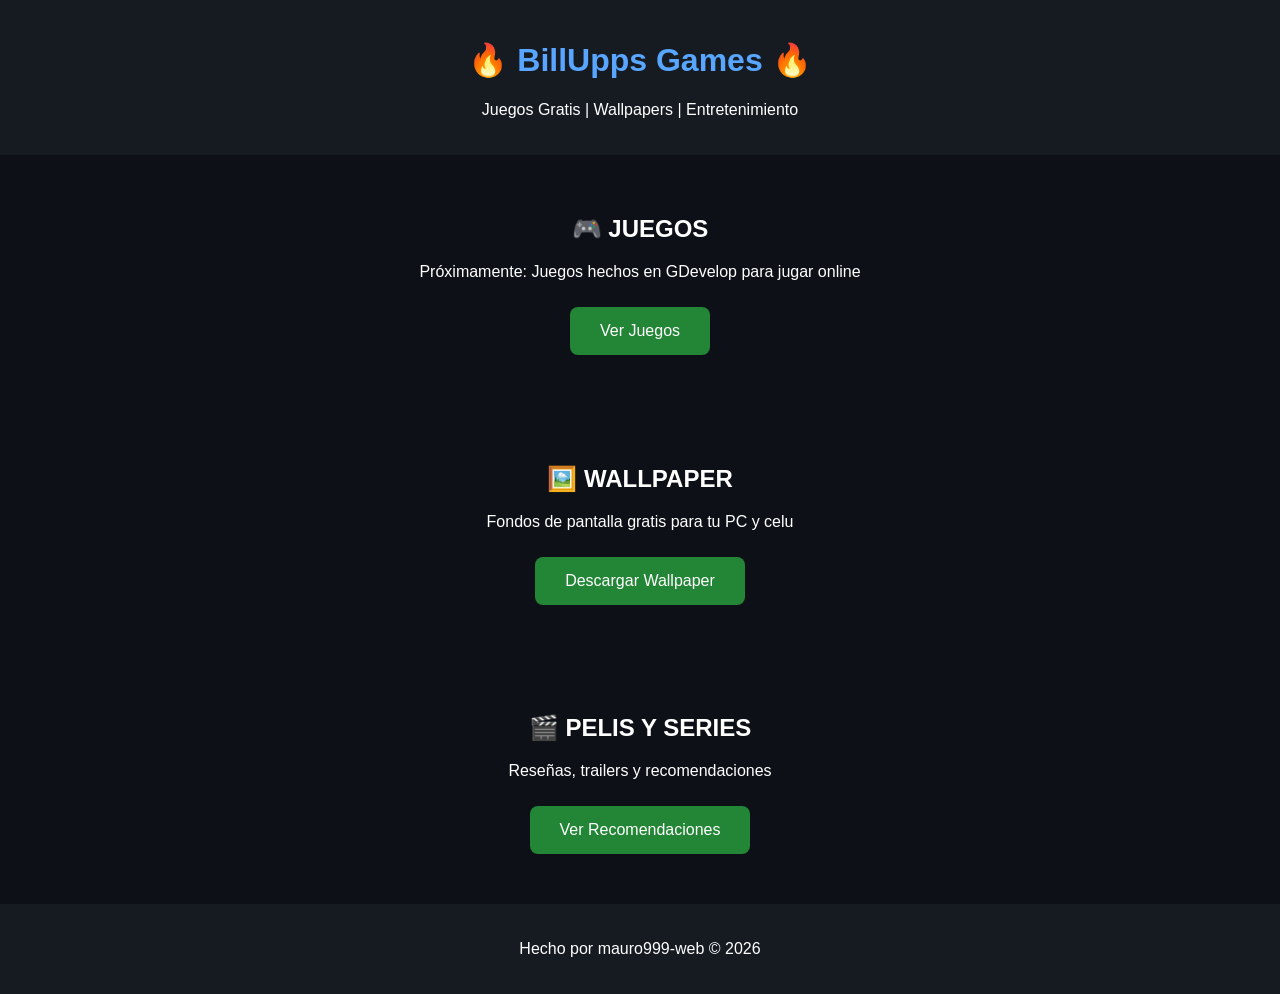
==== index.html @ 5b491477 "Update index.html" ====
<!DOCTYPE html>
<html lang="es">
<head>
    <meta charset="UTF-8">
    <title>BillUpps Games - Juegos y Entretenimiento</title>
    <style>
        body { background: #0d1117; color: white; font-family: Arial; margin: 0; text-align: center; }
        header { background: #161b22; padding: 20px; }
        h1 { color: #58a6ff; }
        .seccion { padding: 40px 20px; }
        .boton { background: #238636; color: white; padding: 15px 30px; text-decoration: none; border-radius: 8px; display: inline-block; margin: 10px; }
        .boton:hover { background: #2ea043; }
    </style>
</head>
<body>
    <header>
        <h1>🔥 BillUpps Games 🔥</h1>
        <p>Juegos Gratis | Wallpapers | Entretenimiento</p>
    </header>

    <div class="seccion">
        <h2>🎮 JUEGOS</h2>
        <p>Próximamente: Juegos hechos en GDevelop para jugar online</p>
        <a href="#" class="boton">Ver Juegos</a>
    </div>

    <div class="seccion">
        <h2>🖼️ WALLPAPER</h2>
        <p>Fondos de pantalla gratis para tu PC y celu</p>
        <a href="#" class="boton">Descargar Wallpaper</a>
    </div>

    <div class="seccion">
        <h2>🎬 PELIS Y SERIES</h2>
        <p>Reseñas, trailers y recomendaciones</p>
        <a href="#" class="boton">Ver Recomendaciones</a>
    </div>

    <footer style="padding:20px; background:#161b22;">
        <p>Hecho por mauro999-web © 2026</p>
    </footer>
</body>
</html>
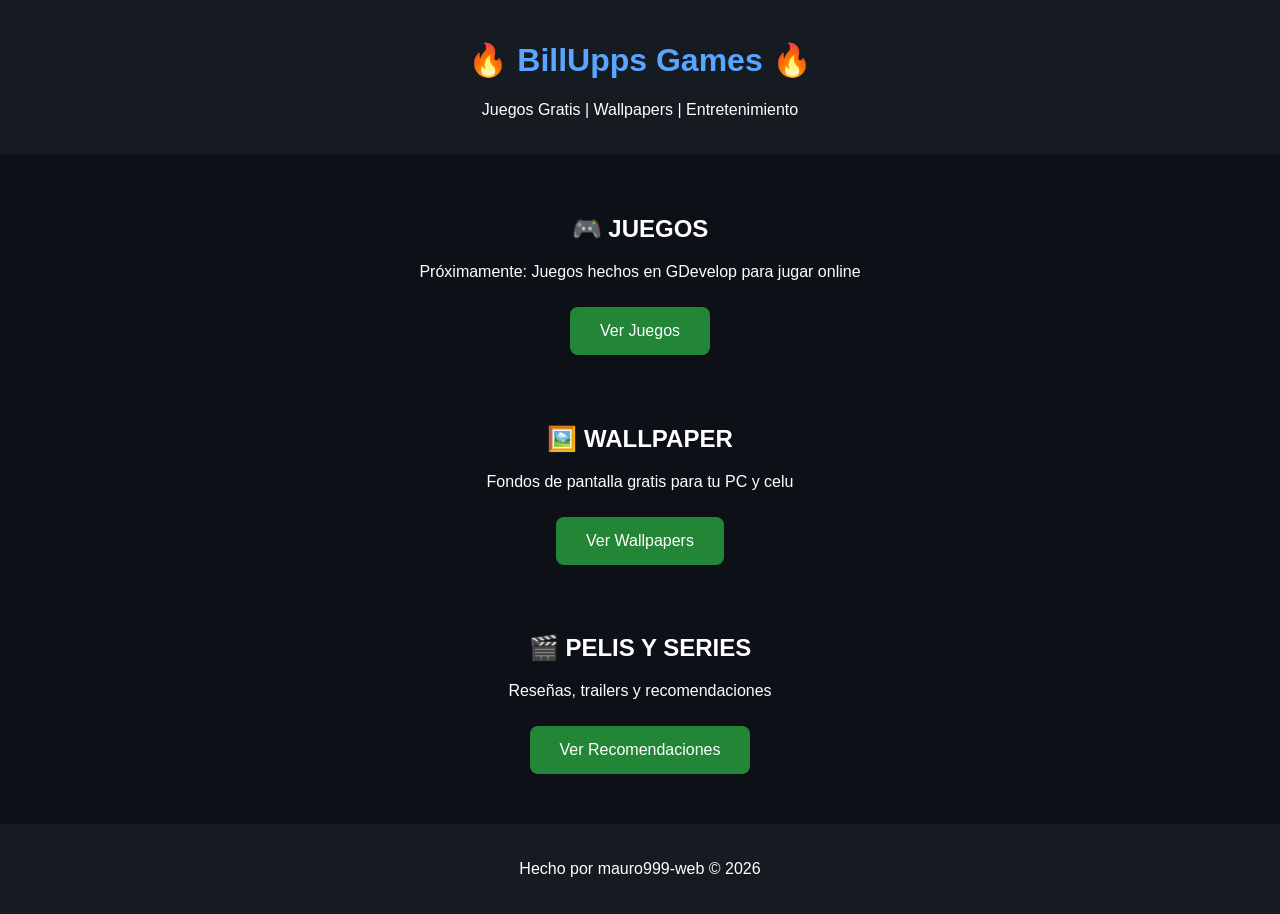
==== commit d8002b40: "Update index.html" ====
--- a/index.html
+++ b/index.html
@@ -24,11 +24,9 @@
         <a href="#" class="boton">Ver Juegos</a>
     </div>
 
-    <div class="seccion">
-        <h2>🖼️ WALLPAPER</h2>
-        <p>Fondos de pantalla gratis para tu PC y celu</p>
-        <a href="#" class="boton">Descargar Wallpaper</a>
-    </div>
+    <h2>🖼️ WALLPAPER</h2>
+<p>Fondos de pantalla gratis para tu PC y celu</p>
+<a href="wallpaper.html" class="boton">Ver Wallpapers</a>
 
     <div class="seccion">
         <h2>🎬 PELIS Y SERIES</h2>
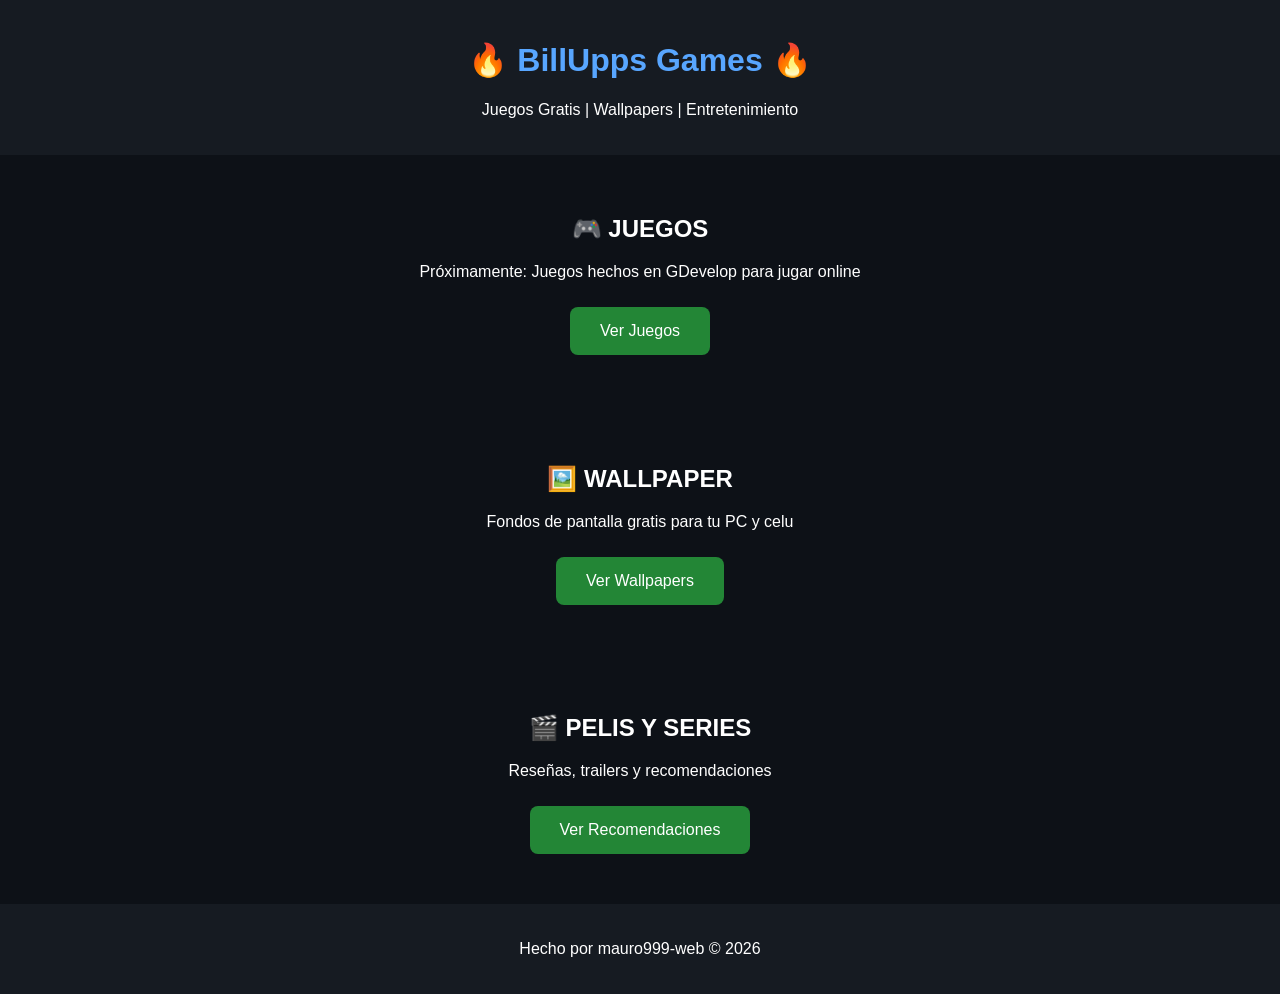
==== commit eac9000d: "Update index.html" ====
--- a/index.html
+++ b/index.html
@@ -24,9 +24,11 @@
         <a href="#" class="boton">Ver Juegos</a>
     </div>
 
+  <div class="seccion">
     <h2>🖼️ WALLPAPER</h2>
-<p>Fondos de pantalla gratis para tu PC y celu</p>
-<a href="wallpaper.html" class="boton">Ver Wallpapers</a>
+    <p>Fondos de pantalla gratis para tu PC y celu</p>
+    <a href="wallpaper.html" class="boton">Ver Wallpapers</a>
+</div>
 
     <div class="seccion">
         <h2>🎬 PELIS Y SERIES</h2>
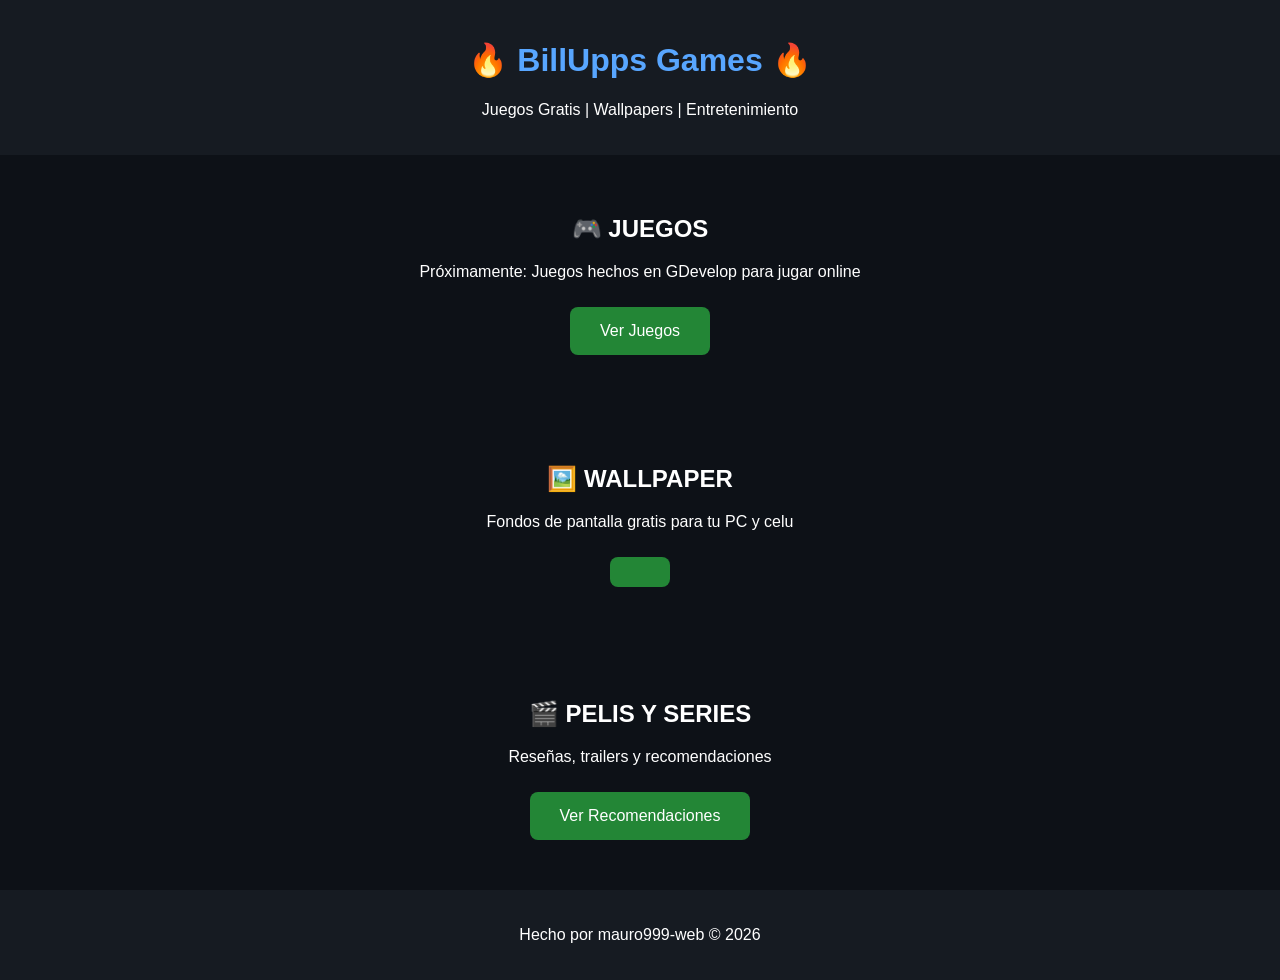
==== commit b5206f4d: "Dejar el botón #wallpaper vacío (remove inner content)" ====
--- a/index.html
+++ b/index.html
@@ -27,7 +27,7 @@
   <div class="seccion">
     <h2>🖼️ WALLPAPER</h2>
     <p>Fondos de pantalla gratis para tu PC y celu</p>
-    <a href="wallpaper.html" class="boton">Ver Wallpapers</a>
+    <a href="wallpaper.html" class="boton" id="wallpaper"></a>
 </div>
 
     <div class="seccion">
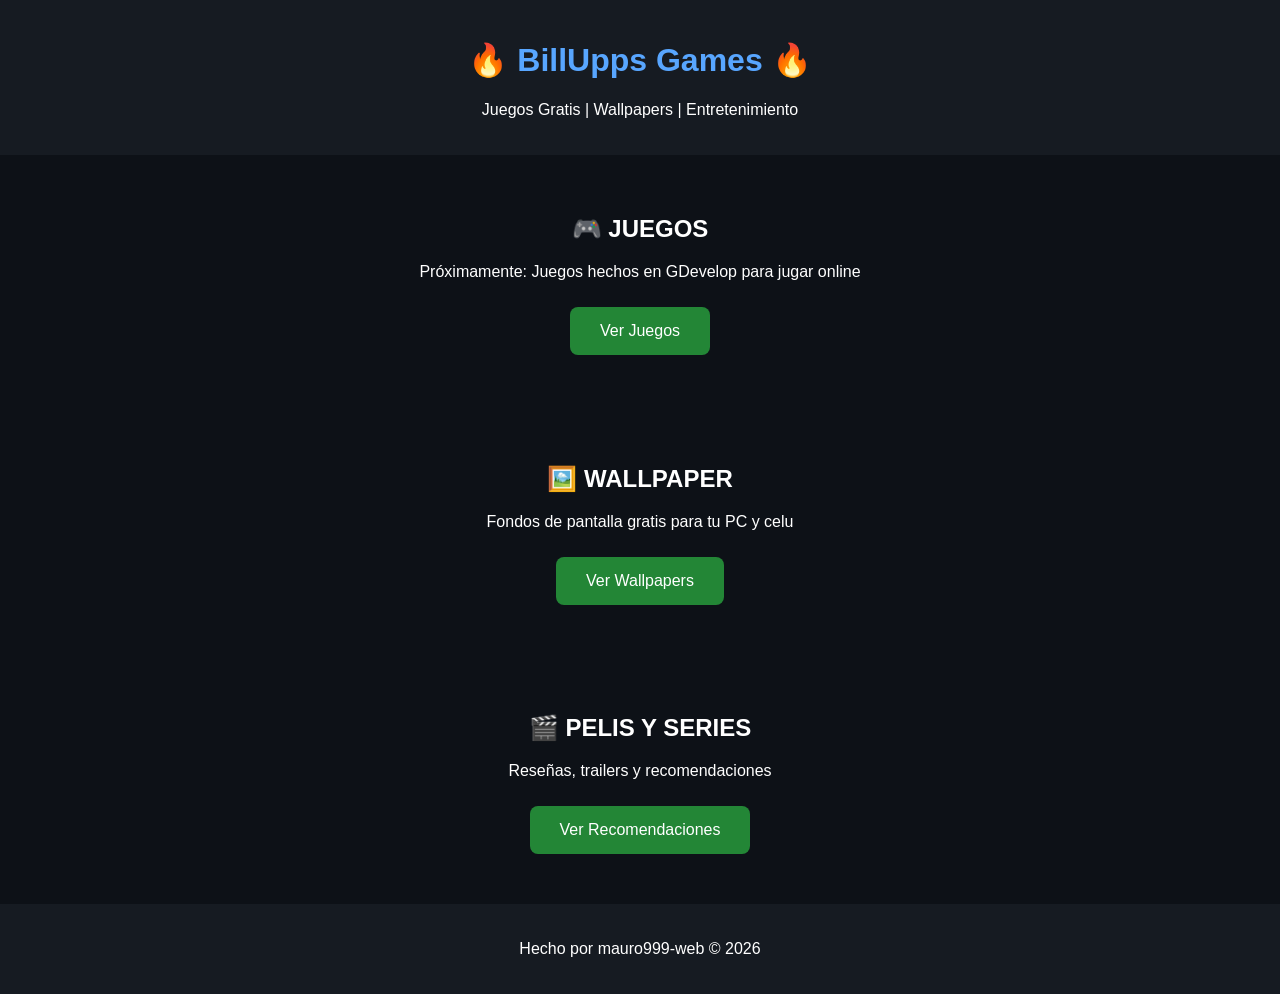
==== commit ff5139ce: "Corrige texto del botón 'WALLPAPER' en index.html" ====
--- a/index.html
+++ b/index.html
@@ -27,7 +27,7 @@
   <div class="seccion">
     <h2>🖼️ WALLPAPER</h2>
     <p>Fondos de pantalla gratis para tu PC y celu</p>
-    <a href="wallpaper.html" class="boton" id="wallpaper"></a>
+    <a href="wallpaper.html" class="boton" id="wallpaper">Ver Wallpapers</a>
 </div>
 
     <div class="seccion">
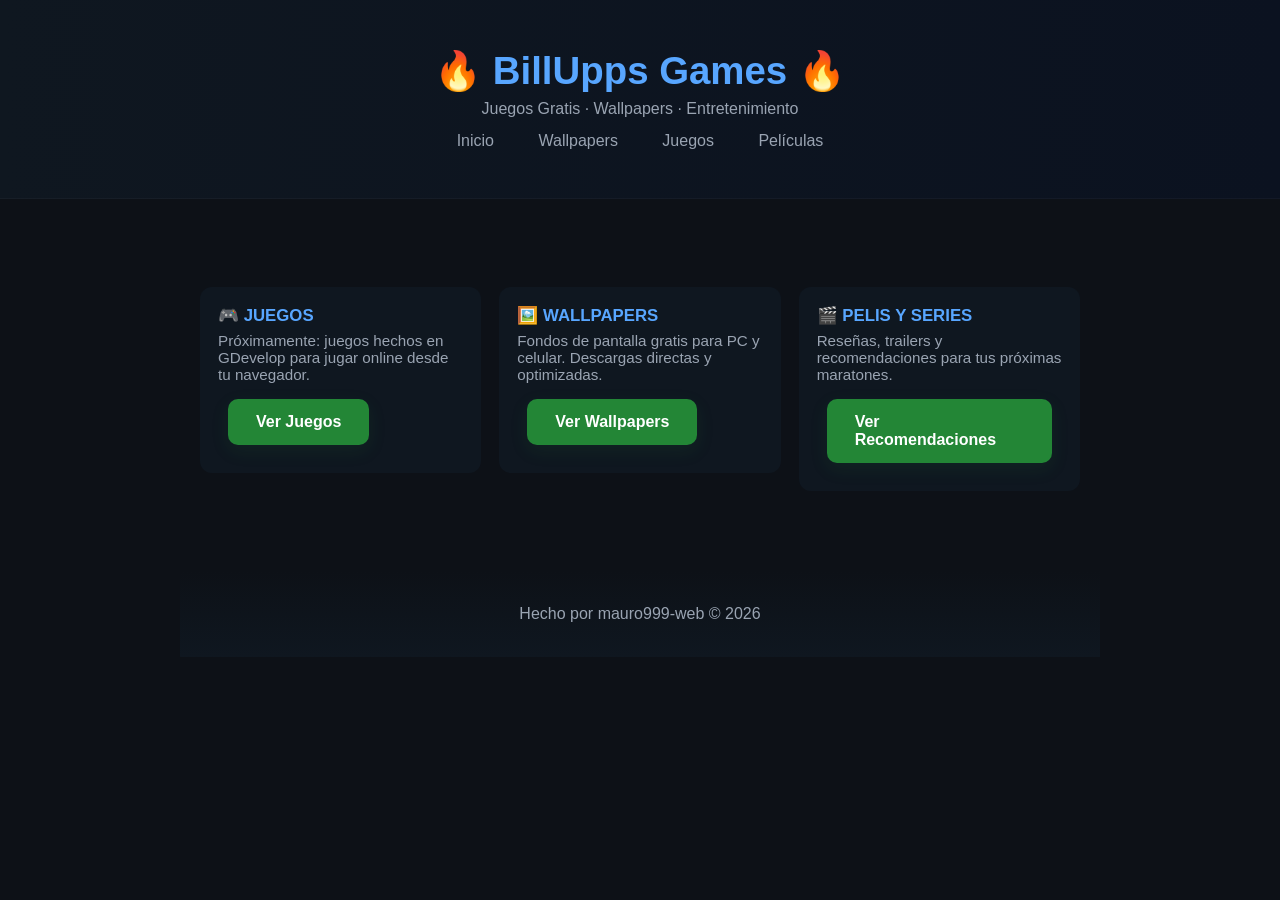
==== commit 6beff6cf: "Mejora visual: actualizar estilos, añadir navegación y tarjetas en index" ====
--- a/index.html
+++ b/index.html
@@ -3,41 +3,85 @@
 <head>
     <meta charset="UTF-8">
     <title>BillUpps Games - Juegos y Entretenimiento</title>
+    <meta name="viewport" content="width=device-width,initial-scale=1">
     <style>
-        body { background: #0d1117; color: white; font-family: Arial; margin: 0; text-align: center; }
-        header { background: #161b22; padding: 20px; }
-        h1 { color: #58a6ff; }
+        :root{
+            --bg:#0d1117;
+            --card:#0f1720;
+            --muted:#9aa4b2;
+            --accent:#58a6ff;
+            --accent-2:#238636;
+            --btn:#238636;
+        }
+        *{box-sizing:border-box}
+        body { background: var(--bg); color: #e6eef3; font-family: Inter, Arial, Helvetica, sans-serif; margin: 0; text-align: center; }
+        header { background: linear-gradient(90deg,#0f1720 0%, #0b1220 100%); padding: 28px 16px; border-bottom: 1px solid rgba(255,255,255,0.03); }
+        .container{max-width:960px;margin:0 auto;padding:20px}
+        h1 { color: var(--accent); margin: 0 0 6px 0; font-size: clamp(1.6rem, 3.2vw, 2.4rem);} 
+        p.lead{color:var(--muted);margin:4px 0 0}
+        nav{margin-top:14px}
+        nav a{color:var(--muted);text-decoration:none;margin:0 10px;padding:6px 10px;border-radius:8px}
+        nav a:hover{color:var(--accent)}
+
         .seccion { padding: 40px 20px; }
-        .boton { background: #238636; color: white; padding: 15px 30px; text-decoration: none; border-radius: 8px; display: inline-block; margin: 10px; }
-        .boton:hover { background: #2ea043; }
+        .boton { background: var(--btn); color: white; padding: 14px 28px; text-decoration: none; border-radius: 10px; display: inline-block; margin: 10px; font-weight:600; box-shadow: 0 6px 18px rgba(35,134,54,0.12); transition: transform .12s ease, box-shadow .12s ease; }
+        .boton:hover { transform: translateY(-3px); box-shadow: 0 10px 28px rgba(35,134,54,0.16); }
+
+        /* Grid preview on index */
+        .hero-grid{display:grid;grid-template-columns:repeat(auto-fit,minmax(220px,1fr));gap:18px;align-items:start;margin-top:28px}
+        .card{background:var(--card);padding:18px;border-radius:12px;text-align:left}
+        .card h3{margin:0;color:var(--accent);font-size:1.05rem}
+        .card p{margin:6px 0;color:var(--muted);font-size:0.95rem}
+
+        footer{padding:18px;background:linear-gradient(0deg,#0f1720,transparent);margin-top:40px;color:var(--muted)}
+
+        /* Responsive small tweak */
+        @media (max-width:520px){
+            .boton{padding:12px 18px}
+            header{padding:20px}
+        }
     </style>
 </head>
 <body>
     <header>
-        <h1>🔥 BillUpps Games 🔥</h1>
-        <p>Juegos Gratis | Wallpapers | Entretenimiento</p>
+        <div class="container">
+            <h1>🔥 BillUpps Games 🔥</h1>
+            <p class="lead">Juegos Gratis · Wallpapers · Entretenimiento</p>
+            <nav>
+                <a href="#">Inicio</a>
+                <a href="wallpaper.html">Wallpapers</a>
+                <a href="#">Juegos</a>
+                <a href="#">Películas</a>
+            </nav>
+        </div>
     </header>
 
-    <div class="seccion">
-        <h2>🎮 JUEGOS</h2>
-        <p>Próximamente: Juegos hechos en GDevelop para jugar online</p>
-        <a href="#" class="boton">Ver Juegos</a>
-    </div>
+    <main class="container">
+        <section class="seccion">
+            <div class="hero-grid">
+                <div class="card">
+                    <h3>🎮 JUEGOS</h3>
+                    <p>Próximamente: juegos hechos en GDevelop para jugar online desde tu navegador.</p>
+                    <a href="#" class="boton">Ver Juegos</a>
+                </div>
 
-  <div class="seccion">
-    <h2>🖼️ WALLPAPER</h2>
-    <p>Fondos de pantalla gratis para tu PC y celu</p>
-    <a href="wallpaper.html" class="boton" id="wallpaper">Ver Wallpapers</a>
-</div>
+                <div class="card">
+                    <h3>🖼️ WALLPAPERS</h3>
+                    <p>Fondos de pantalla gratis para PC y celular. Descargas directas y optimizadas.</p>
+                    <a href="wallpaper.html" class="boton" id="wallpaper">Ver Wallpapers</a>
+                </div>
 
-    <div class="seccion">
-        <h2>🎬 PELIS Y SERIES</h2>
-        <p>Reseñas, trailers y recomendaciones</p>
-        <a href="#" class="boton">Ver Recomendaciones</a>
-    </div>
+                <div class="card">
+                    <h3>🎬 PELIS Y SERIES</h3>
+                    <p>Reseñas, trailers y recomendaciones para tus próximas maratones.</p>
+                    <a href="#" class="boton">Ver Recomendaciones</a>
+                </div>
+            </div>
+        </section>
 
-    <footer style="padding:20px; background:#161b22;">
-        <p>Hecho por mauro999-web © 2026</p>
-    </footer>
+        <footer>
+            <p>Hecho por mauro999-web © 2026</p>
+        </footer>
+    </main>
 </body>
 </html>
